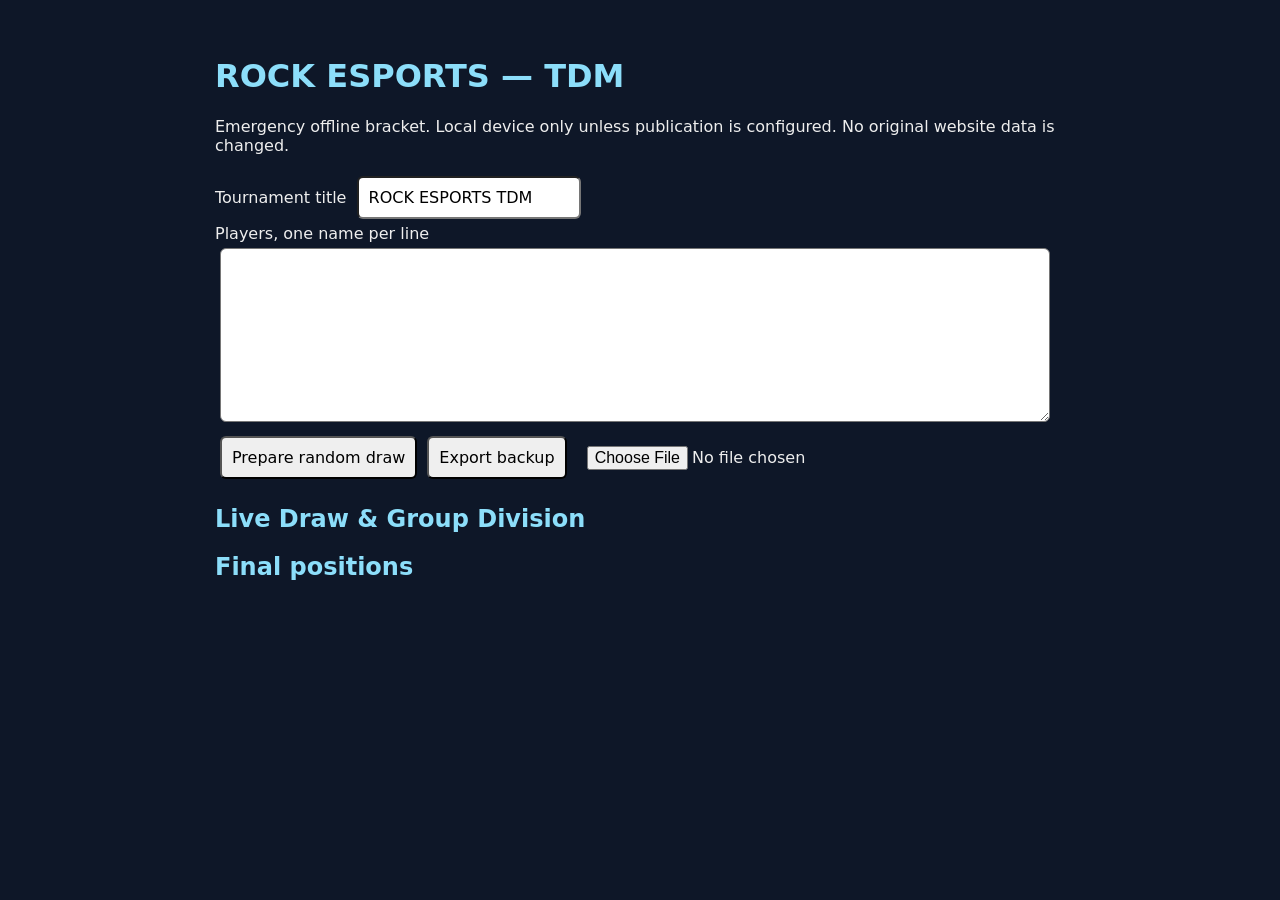
==== tdm-emergency.html @ fded47b9 "Add standalone local emergency TDM bracket with backup export" ====
<!doctype html>
<html lang="en"><meta charset="utf-8"><meta name="viewport" content="width=device-width,initial-scale=1"><title>ROCK ESPORTS TDM Recovery</title>
<style>body{font:16px system-ui;background:#0e1728;color:#eee;margin:20px auto;padding:16px;max-width:850px}input,textarea,select,button{font:inherit;padding:10px;margin:5px;border-radius:6px;max-width:95%}textarea{width:95%}article{border:1px solid #53647d;padding:12px;margin:10px 0;border-radius:8px}button{cursor:pointer}h1,h2{color:#8cdefa}small{display:block}input[type=number]{width:65px}</style>
<h1>ROCK ESPORTS — TDM</h1><p>Emergency offline bracket. Local device only unless publication is configured. No original website data is changed.</p>
<label>Tournament title <input id="title" value="ROCK ESPORTS TDM"></label><br><label>Players, one name per line<textarea id="names" rows="8"></textarea></label><button id="draw">Prepare random draw</button><button id="export">Export backup</button><input id="restore" type="file" accept=".json,application/json"><p id="status" role="status"></p><h2>Live Draw & Group Division</h2><div id="matches"></div><h2>Final positions</h2><div id="places"></div>
<script type="module">
import {sizes,graph,model} from "./rock-firebase-tdm-model.js";
import {advance} from "./rock-firebase-tdm-state.js";
const el=id=>document.getElementById(id),key="rock-tdm-recovery-local-v1";let s=null;
function say(t){el("status").textContent=t}
function persist(){localStorage.setItem(key,JSON.stringify(s));render()}
function shuffle(a){for(let i=a.length-1;i>0;i--){let j=crypto.getRandomValues(new Uint32Array(1))[0]%(i+1);[a[i],a[j]]=[a[j],a[i]]}return a}
function render(){el("matches").replaceChildren();el("places").replaceChildren();if(!s)return;const m=model(s);for(const x of m.matches){if(!s.draws.some(d=>d.matches.includes(x.id)))continue;const pair=m.pair(x),r=s.results[x.id],a=document.createElement("article"),label=document.createElement("b");label.textContent=x.id+" · "+pair.map(i=>s.participants[i]?.name||"Pending").join(" vs ");a.append(label);if(r){const p=document.createElement("p");p.textContent="Winner: "+s.participants[r.winner].name+" · "+r.scores.join(" – ");a.append(p)}else if(pair.every(Number.isInteger)&&(x.id!=="GF"||s.results.FP)){const scores=pair.map(()=>{const i=document.createElement("input");i.type="number";i.min=0;i.max=999;i.value=0;a.append(i);return i});const b=document.createElement("button");b.textContent="Confirm result";b.onclick=()=>{try{const v=scores.map(i=>Number(i.value));if(v[0]===v[1])throw Error("Scores cannot tie");if(!confirm("Confirm this result permanently?"))return;s=advance(s,"confirm",{match:x.id,winner:pair[v[0]>v[1]?0:1],scores:v},model);persist();say("Result saved locally")}catch(e){say(e.message)}};a.append(b)}el("matches").append(a)}m.places.forEach((p,i)=>{const row=document.createElement("p");row.textContent="#"+(i+1)+" "+(s.participants[p]?.name||"Pending");el("places").append(row)})}
el("draw").onclick=()=>{try{if(s&&!confirm("Replace local bracket? Export backup first."))return;const names=el("names").value.split(/\n/).map(n=>n.trim()).filter(Boolean),n=names.length;if(!sizes.includes(n)||new Set(names.map(x=>x.toLowerCase())).size!==n)throw Error("Enter exactly 8, 16, 24 or 32 unique names");const order=Array.from({length:n/2},(_,i)=>i),g=graph(n,order),at=new Date().toISOString();s={version:3,title:el("title").value.trim(),createdAt:at,scheduledAt:null,participants:shuffle(names).map(name=>({name,photo:"",logo:""})),order,bracket:g.matches,prizes:["","","",""],revealed:n,results:{},events:[{at,type:"INITIAL DRAW"}],draws:[{at,matches:g.initial.map(x=>x.id)}]};persist();say("Draw saved locally")}catch(e){say(e.message)}};
el("export").onclick=()=>{if(!s)return;const u=URL.createObjectURL(new Blob([JSON.stringify(s,null,2)],{type:"application/json"})),a=document.createElement("a");a.href=u;a.download="rock-tdm-backup.json";a.click();setTimeout(()=>URL.revokeObjectURL(u),1000)};
el("restore").onchange=async()=>{try{const t=JSON.parse(await el("restore").files[0].text());if(!sizes.includes(t.participants?.length)||!t.results||!Array.isArray(t.draws))throw Error("Invalid backup");model(t);if(s&&!confirm("Replace local bracket with backup?"))return;s=t;persist();say("Backup restored")}catch(e){say(e.message)}};
try{s=JSON.parse(localStorage.getItem(key));render()}catch(e){say(e.message)}
</script></html>
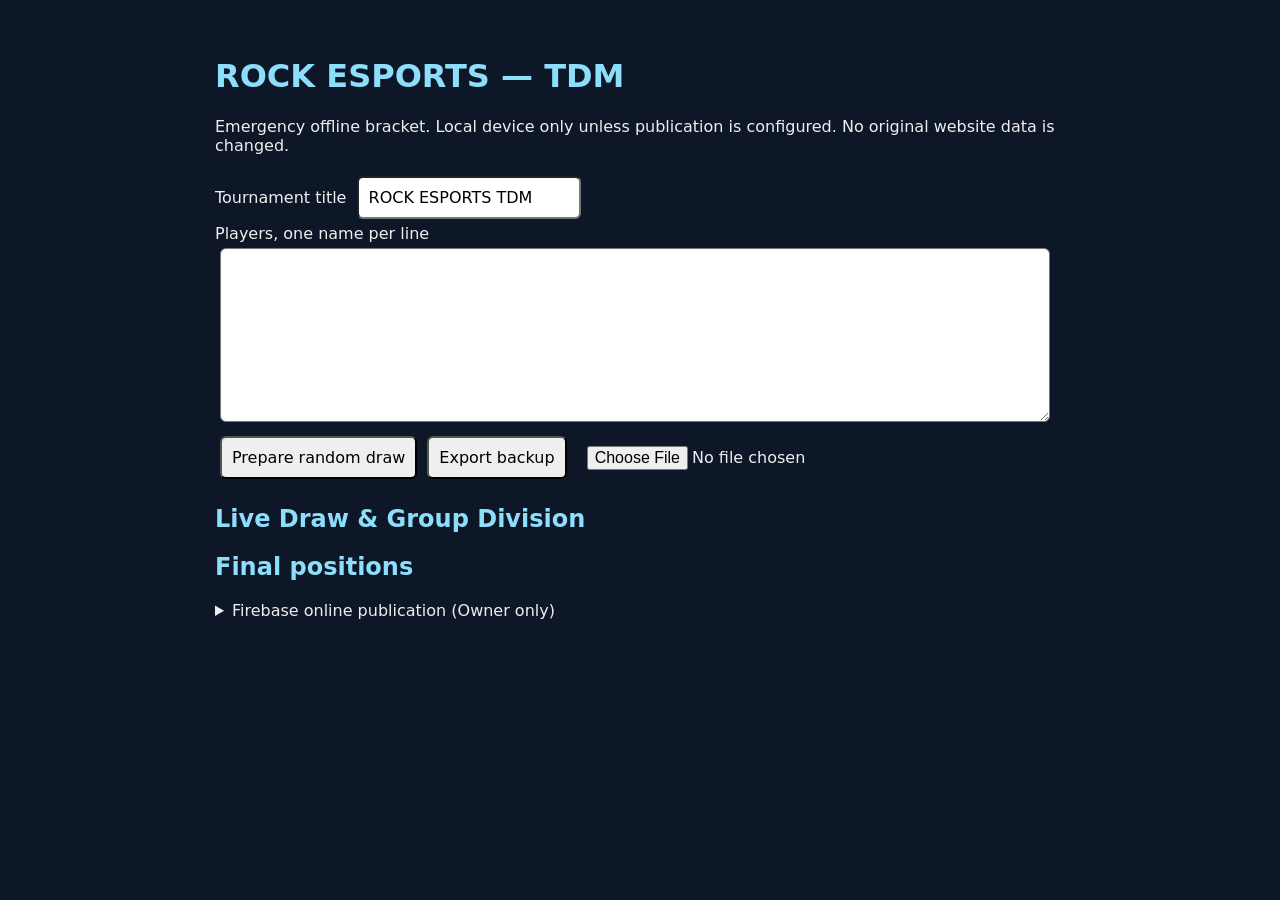
==== commit 3fd30d92: "Connect emergency TDM page to owner-authenticated Firebase public match publishing" ====
--- a/tdm-emergency.html
+++ b/tdm-emergency.html
@@ -3,7 +3,7 @@
 <style>body{font:16px system-ui;background:#0e1728;color:#eee;margin:20px auto;padding:16px;max-width:850px}input,textarea,select,button{font:inherit;padding:10px;margin:5px;border-radius:6px;max-width:95%}textarea{width:95%}article{border:1px solid #53647d;padding:12px;margin:10px 0;border-radius:8px}button{cursor:pointer}h1,h2{color:#8cdefa}small{display:block}input[type=number]{width:65px}</style>
 <h1>ROCK ESPORTS — TDM</h1><p>Emergency offline bracket. Local device only unless publication is configured. No original website data is changed.</p>
 <label>Tournament title <input id="title" value="ROCK ESPORTS TDM"></label><br><label>Players, one name per line<textarea id="names" rows="8"></textarea></label><button id="draw">Prepare random draw</button><button id="export">Export backup</button><input id="restore" type="file" accept=".json,application/json"><p id="status" role="status"></p><h2>Live Draw & Group Division</h2><div id="matches"></div><h2>Final positions</h2><div id="places"></div>
-<script type="module">
+<details><summary>Firebase online publication (Owner only)</summary><label>Firebase web configuration JSON<textarea id="fb-config" rows="5" autocomplete="off"></textarea></label><button id="fb-connect">Connect</button><label>Owner email<input id="fb-email" type="email" autocomplete="username"></label><label>Owner password<input id="fb-password" type="password" autocomplete="current-password"></label><button id="fb-login" disabled>Owner sign in</button><button id="fb-publish" disabled>Publish current match view</button><button id="fb-read" disabled>Read public match view</button><button id="fb-logout" disabled>Sign out</button><pre id="fb-status" style="white-space:pre-wrap"></pre></details><script type="module">
 import {sizes,graph,model} from "./rock-firebase-tdm-model.js";
 import {advance} from "./rock-firebase-tdm-state.js";
 const el=id=>document.getElementById(id),key="rock-tdm-recovery-local-v1";let s=null;
@@ -15,4 +15,12 @@
 el("export").onclick=()=>{if(!s)return;const u=URL.createObjectURL(new Blob([JSON.stringify(s,null,2)],{type:"application/json"})),a=document.createElement("a");a.href=u;a.download="rock-tdm-backup.json";a.click();setTimeout(()=>URL.revokeObjectURL(u),1000)};
 el("restore").onchange=async()=>{try{const t=JSON.parse(await el("restore").files[0].text());if(!sizes.includes(t.participants?.length)||!t.results||!Array.isArray(t.draws))throw Error("Invalid backup");model(t);if(s&&!confirm("Replace local bracket with backup?"))return;s=t;persist();say("Backup restored")}catch(e){say(e.message)}};
 try{s=JSON.parse(localStorage.getItem(key));render()}catch(e){say(e.message)}
+
+let fb,adapter;
+const fbSay=t=>el("fb-status").textContent=t;
+el("fb-connect").onclick=async()=>{try{const cfg=JSON.parse(el("fb-config").value);if(cfg.projectId!=="rock-esports")throw Error("Wrong project");globalThis.ROCK_FIREBASE_CONFIG=cfg;fb=await import("./rock-firebase-recovery.js");adapter=await import("./rock-firebase-tdm-adapter.js");el("fb-config").value="";el("fb-login").disabled=false;el("fb-read").disabled=false;el("fb-connect").disabled=true;fb.observeOwner(owner=>{el("fb-publish").disabled=!owner;el("fb-logout").disabled=!owner});fbSay(JSON.stringify(await fb.checkPublicAccess()));}catch(e){fbSay(e.message)}};
+el("fb-login").onclick=async()=>{try{await fb.login(el("fb-email").value,el("fb-password").value);fbSay("Owner login succeeded")}catch(e){fbSay(e.message)}finally{el("fb-password").value=""}};
+el("fb-publish").onclick=async()=>{try{if(!s)throw Error("Prepare draw first");if(!confirm("Publish current public match names and results?"))return;await adapter.publishMatchView(s,model);fbSay("Both public match views published")}catch(e){fbSay(e.message)}};
+el("fb-read").onclick=async()=>{try{fbSay(JSON.stringify(await fb.readPublic("tdm_group_division"),null,2))}catch(e){fbSay(e.message)}};
+el("fb-logout").onclick=async()=>{try{await fb.logout();fbSay("Signed out")}catch(e){fbSay(e.message)}};
 </script></html>
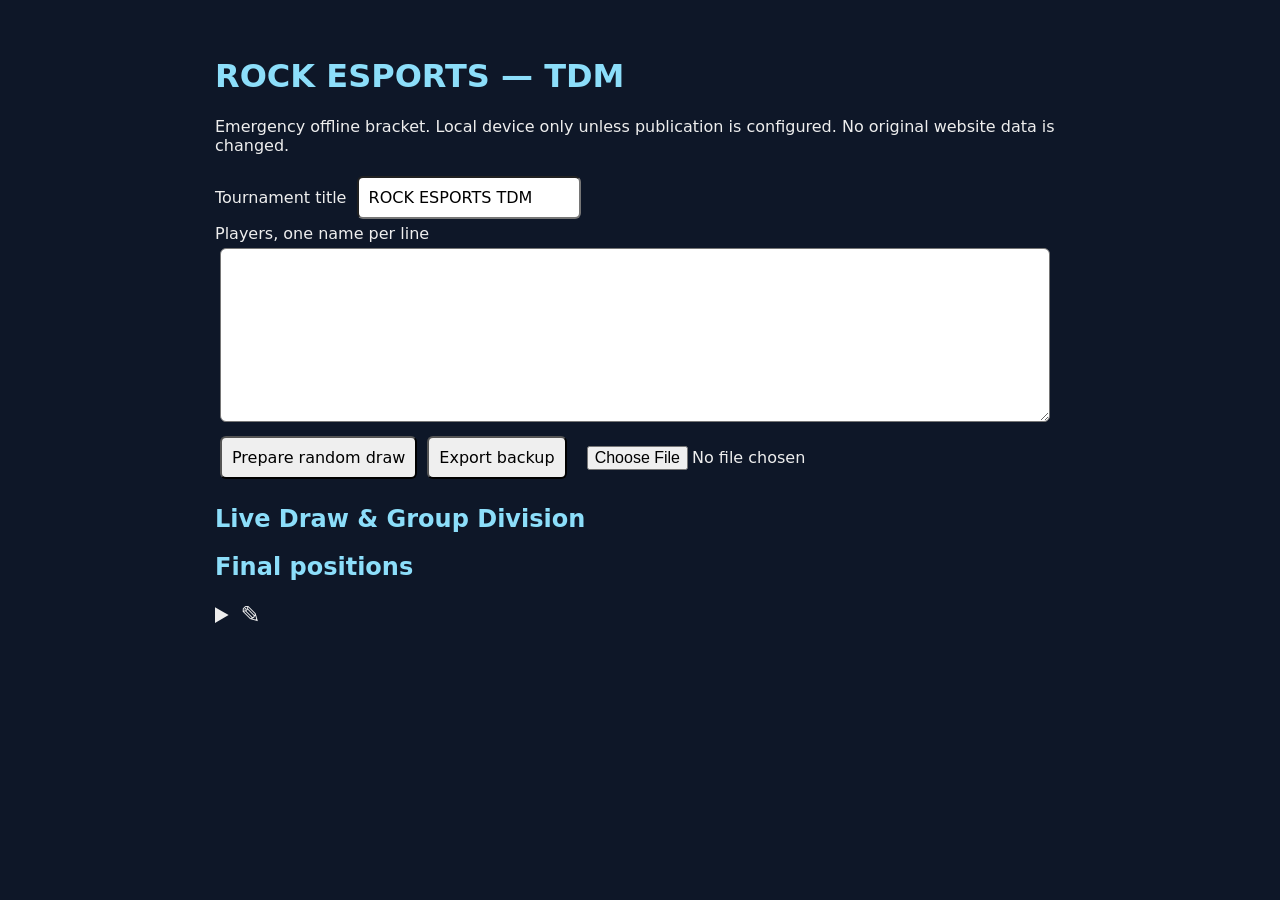
==== commit ca482347: "Add owner edit icon and remember Firebase web configuration on the emergency page" ====
--- a/tdm-emergency.html
+++ b/tdm-emergency.html
@@ -3,7 +3,7 @@
 <style>body{font:16px system-ui;background:#0e1728;color:#eee;margin:20px auto;padding:16px;max-width:850px}input,textarea,select,button{font:inherit;padding:10px;margin:5px;border-radius:6px;max-width:95%}textarea{width:95%}article{border:1px solid #53647d;padding:12px;margin:10px 0;border-radius:8px}button{cursor:pointer}h1,h2{color:#8cdefa}small{display:block}input[type=number]{width:65px}</style>
 <h1>ROCK ESPORTS — TDM</h1><p>Emergency offline bracket. Local device only unless publication is configured. No original website data is changed.</p>
 <label>Tournament title <input id="title" value="ROCK ESPORTS TDM"></label><br><label>Players, one name per line<textarea id="names" rows="8"></textarea></label><button id="draw">Prepare random draw</button><button id="export">Export backup</button><input id="restore" type="file" accept=".json,application/json"><p id="status" role="status"></p><h2>Live Draw & Group Division</h2><div id="matches"></div><h2>Final positions</h2><div id="places"></div>
-<details><summary>Firebase online publication (Owner only)</summary><label>Firebase web configuration JSON<textarea id="fb-config" rows="5" autocomplete="off"></textarea></label><button id="fb-connect">Connect</button><label>Owner email<input id="fb-email" type="email" autocomplete="username"></label><label>Owner password<input id="fb-password" type="password" autocomplete="current-password"></label><button id="fb-login" disabled>Owner sign in</button><button id="fb-publish" disabled>Publish current match view</button><button id="fb-read" disabled>Read public match view</button><button id="fb-logout" disabled>Sign out</button><pre id="fb-status" style="white-space:pre-wrap"></pre></details><script type="module">
+<details id="owner-panel"><summary aria-label="Owner edit" title="Owner edit" style="cursor:pointer;font-size:24px">✎</summary><p>Owner login — Firebase</p><label>Firebase web configuration JSON<textarea id="fb-config" rows="5" autocomplete="off"></textarea></label><button id="fb-connect">Connect (first setup only)</button><button id="fb-clear" type="button">Forget saved configuration</button><label>Owner email<input id="fb-email" type="email" autocomplete="username"></label><label>Owner password<input id="fb-password" type="password" autocomplete="current-password"></label><button id="fb-login" disabled>Owner sign in</button><button id="fb-publish" disabled>Publish current match view</button><button id="fb-read" disabled>Read public match view</button><button id="fb-logout" disabled>Sign out</button><pre id="fb-status" style="white-space:pre-wrap"></pre></details><script type="module">
 import {sizes,graph,model} from "./rock-firebase-tdm-model.js";
 import {advance} from "./rock-firebase-tdm-state.js";
 const el=id=>document.getElementById(id),key="rock-tdm-recovery-local-v1";let s=null;
@@ -16,11 +16,13 @@
 el("restore").onchange=async()=>{try{const t=JSON.parse(await el("restore").files[0].text());if(!sizes.includes(t.participants?.length)||!t.results||!Array.isArray(t.draws))throw Error("Invalid backup");model(t);if(s&&!confirm("Replace local bracket with backup?"))return;s=t;persist();say("Backup restored")}catch(e){say(e.message)}};
 try{s=JSON.parse(localStorage.getItem(key));render()}catch(e){say(e.message)}
 
-let fb,adapter;
+let fb,adapter; const configKey="rock-firebase-web-config-v1";
 const fbSay=t=>el("fb-status").textContent=t;
-el("fb-connect").onclick=async()=>{try{const cfg=JSON.parse(el("fb-config").value);if(cfg.projectId!=="rock-esports")throw Error("Wrong project");globalThis.ROCK_FIREBASE_CONFIG=cfg;fb=await import("./rock-firebase-recovery.js");adapter=await import("./rock-firebase-tdm-adapter.js");el("fb-config").value="";el("fb-login").disabled=false;el("fb-read").disabled=false;el("fb-connect").disabled=true;fb.observeOwner(owner=>{el("fb-publish").disabled=!owner;el("fb-logout").disabled=!owner});fbSay(JSON.stringify(await fb.checkPublicAccess()));}catch(e){fbSay(e.message)}};
-el("fb-login").onclick=async()=>{try{await fb.login(el("fb-email").value,el("fb-password").value);fbSay("Owner login succeeded")}catch(e){fbSay(e.message)}finally{el("fb-password").value=""}};
+el("fb-connect").onclick=async()=>{try{const cfg=JSON.parse(el("fb-config").value);if(cfg.projectId!=="rock-esports")throw Error("Wrong project");globalThis.ROCK_FIREBASE_CONFIG=cfg;fb=await import("./rock-firebase-recovery.js");adapter=await import("./rock-firebase-tdm-adapter.js");el("fb-config").value="";el("fb-login").disabled=false;el("fb-read").disabled=false;el("fb-connect").disabled=true;fb.observeOwner(owner=>{el("fb-publish").disabled=!owner;el("fb-logout").disabled=!owner});const check=await fb.checkPublicAccess();try{localStorage.setItem(configKey,JSON.stringify(cfg))}catch{}fbSay(JSON.stringify(check));}catch(e){fbSay(e.message)}};
+el("fb-login").onclick=async()=>{try{await fb.login(el("fb-email").value,el("fb-password").value);fbSay("Owner login succeeded. You can publish your tournament.")}catch(e){fbSay(e.message)}finally{el("fb-password").value=""}};
 el("fb-publish").onclick=async()=>{try{if(!s)throw Error("Prepare draw first");if(!confirm("Publish current public match names and results?"))return;await adapter.publishMatchView(s,model);fbSay("Both public match views published")}catch(e){fbSay(e.message)}};
 el("fb-read").onclick=async()=>{try{fbSay(JSON.stringify(await fb.readPublic("tdm_group_division"),null,2))}catch(e){fbSay(e.message)}};
 el("fb-logout").onclick=async()=>{try{await fb.logout();fbSay("Signed out")}catch(e){fbSay(e.message)}};
+el("fb-clear").onclick=()=>{localStorage.removeItem(configKey);location.reload()};
+try{const saved=localStorage.getItem(configKey);if(saved){el("fb-config").value=saved;el("fb-connect").click()}}catch(e){fbSay(e.message)}
 </script></html>
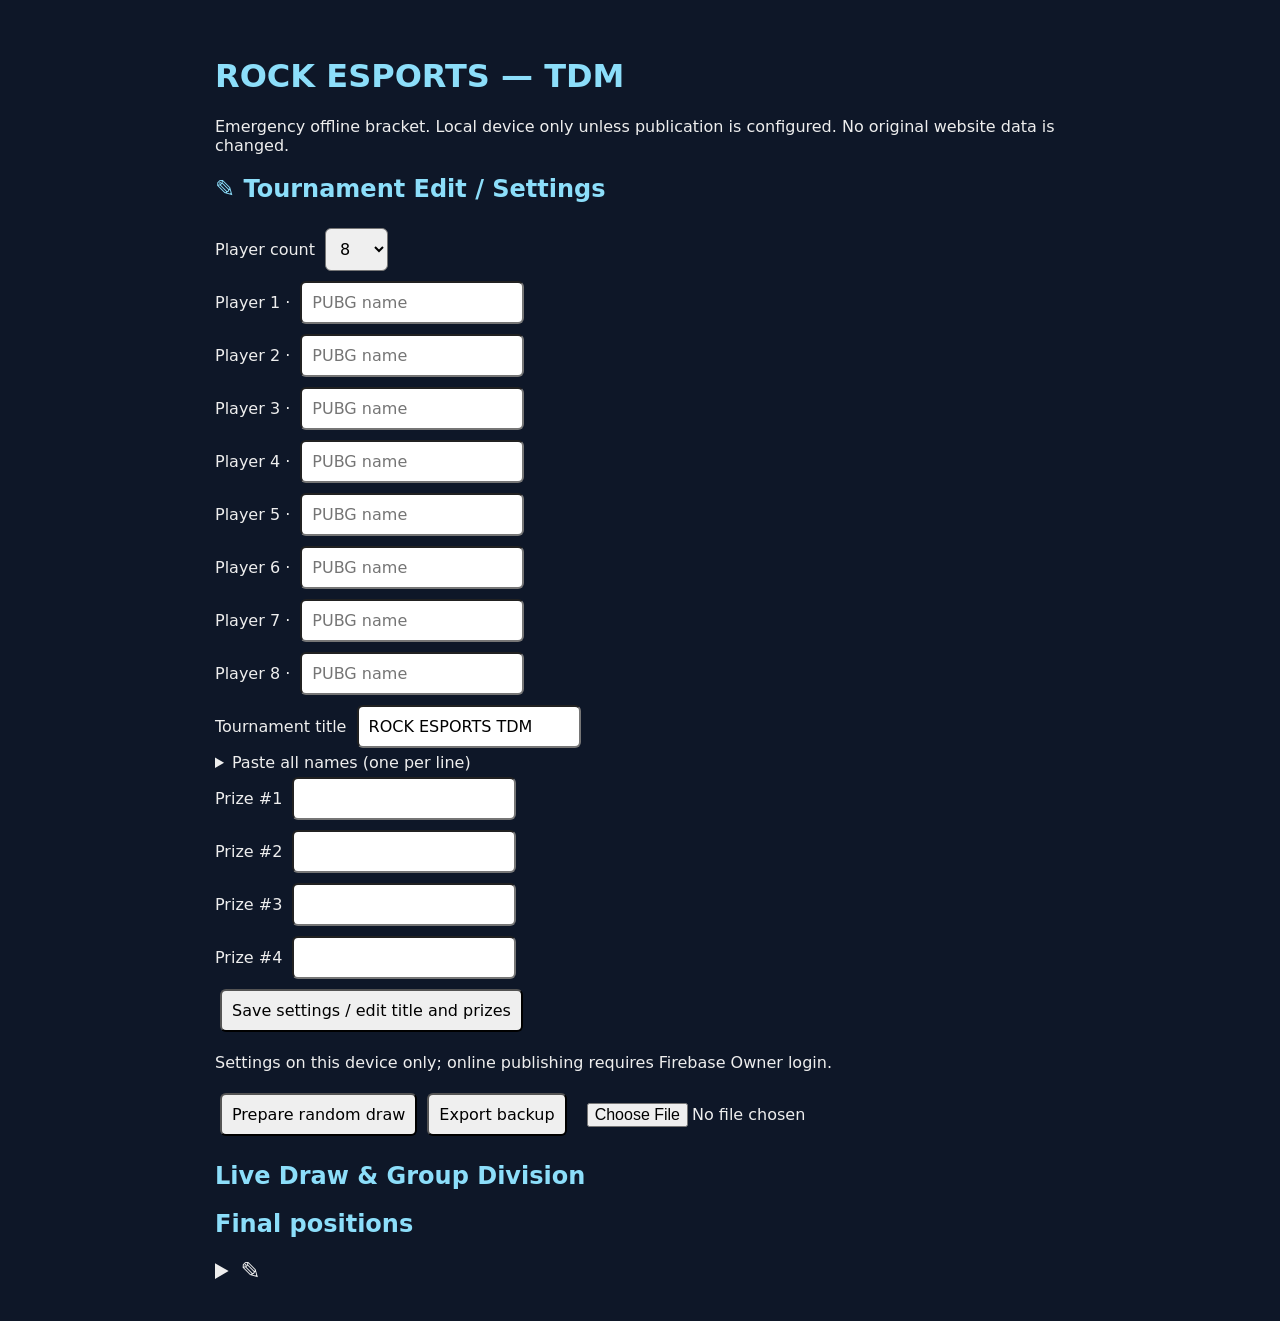
==== commit ce5c7de1: "Add explicit 8–32 player setup fields and editable title/prizes to emergency tournament page" ====
--- a/tdm-emergency.html
+++ b/tdm-emergency.html
@@ -2,7 +2,7 @@
 <html lang="en"><meta charset="utf-8"><meta name="viewport" content="width=device-width,initial-scale=1"><title>ROCK ESPORTS TDM Recovery</title>
 <style>body{font:16px system-ui;background:#0e1728;color:#eee;margin:20px auto;padding:16px;max-width:850px}input,textarea,select,button{font:inherit;padding:10px;margin:5px;border-radius:6px;max-width:95%}textarea{width:95%}article{border:1px solid #53647d;padding:12px;margin:10px 0;border-radius:8px}button{cursor:pointer}h1,h2{color:#8cdefa}small{display:block}input[type=number]{width:65px}</style>
 <h1>ROCK ESPORTS — TDM</h1><p>Emergency offline bracket. Local device only unless publication is configured. No original website data is changed.</p>
-<label>Tournament title <input id="title" value="ROCK ESPORTS TDM"></label><br><label>Players, one name per line<textarea id="names" rows="8"></textarea></label><button id="draw">Prepare random draw</button><button id="export">Export backup</button><input id="restore" type="file" accept=".json,application/json"><p id="status" role="status"></p><h2>Live Draw & Group Division</h2><div id="matches"></div><h2>Final positions</h2><div id="places"></div>
+<section id="local-settings"><h2>✎ Tournament Edit / Settings</h2><label>Player count <select id="player-count"><option>8</option><option>16</option><option>24</option><option>32</option></select></label><div id="player-fields"></div><label>Tournament title <input id="title" value="ROCK ESPORTS TDM"></label><br><details><summary>Paste all names (one per line)</summary><textarea id="names" rows="8"></textarea><button id="fill-names">Fill player fields</button></details><div id="prize-fields"></div><button id="save-settings">Save settings / edit title and prizes</button><p>Settings on this device only; online publishing requires Firebase Owner login.</p><button id="draw">Prepare random draw</button><button id="export">Export backup</button><input id="restore" type="file" accept=".json,application/json"></section><p id="status" role="status"></p><h2>Live Draw & Group Division</h2><div id="matches"></div><h2>Final positions</h2><div id="places"></div>
 <details id="owner-panel"><summary aria-label="Owner edit" title="Owner edit" style="cursor:pointer;font-size:24px">✎</summary><p>Owner login — Firebase</p><label>Firebase web configuration JSON<textarea id="fb-config" rows="5" autocomplete="off"></textarea></label><button id="fb-connect">Connect (first setup only)</button><button id="fb-clear" type="button">Forget saved configuration</button><label>Owner email<input id="fb-email" type="email" autocomplete="username"></label><label>Owner password<input id="fb-password" type="password" autocomplete="current-password"></label><button id="fb-login" disabled>Owner sign in</button><button id="fb-publish" disabled>Publish current match view</button><button id="fb-read" disabled>Read public match view</button><button id="fb-logout" disabled>Sign out</button><pre id="fb-status" style="white-space:pre-wrap"></pre></details><script type="module">
 import {sizes,graph,model} from "./rock-firebase-tdm-model.js";
 import {advance} from "./rock-firebase-tdm-state.js";
@@ -11,10 +11,16 @@
 function persist(){localStorage.setItem(key,JSON.stringify(s));render()}
 function shuffle(a){for(let i=a.length-1;i>0;i--){let j=crypto.getRandomValues(new Uint32Array(1))[0]%(i+1);[a[i],a[j]]=[a[j],a[i]]}return a}
 function render(){el("matches").replaceChildren();el("places").replaceChildren();if(!s)return;const m=model(s);for(const x of m.matches){if(!s.draws.some(d=>d.matches.includes(x.id)))continue;const pair=m.pair(x),r=s.results[x.id],a=document.createElement("article"),label=document.createElement("b");label.textContent=x.id+" · "+pair.map(i=>s.participants[i]?.name||"Pending").join(" vs ");a.append(label);if(r){const p=document.createElement("p");p.textContent="Winner: "+s.participants[r.winner].name+" · "+r.scores.join(" – ");a.append(p)}else if(pair.every(Number.isInteger)&&(x.id!=="GF"||s.results.FP)){const scores=pair.map(()=>{const i=document.createElement("input");i.type="number";i.min=0;i.max=999;i.value=0;a.append(i);return i});const b=document.createElement("button");b.textContent="Confirm result";b.onclick=()=>{try{const v=scores.map(i=>Number(i.value));if(v[0]===v[1])throw Error("Scores cannot tie");if(!confirm("Confirm this result permanently?"))return;s=advance(s,"confirm",{match:x.id,winner:pair[v[0]>v[1]?0:1],scores:v},model);persist();say("Result saved locally")}catch(e){say(e.message)}};a.append(b)}el("matches").append(a)}m.places.forEach((p,i)=>{const row=document.createElement("p");row.textContent="#"+(i+1)+" "+(s.participants[p]?.name||"Pending");el("places").append(row)})}
-el("draw").onclick=()=>{try{if(s&&!confirm("Replace local bracket? Export backup first."))return;const names=el("names").value.split(/\n/).map(n=>n.trim()).filter(Boolean),n=names.length;if(!sizes.includes(n)||new Set(names.map(x=>x.toLowerCase())).size!==n)throw Error("Enter exactly 8, 16, 24 or 32 unique names");const order=Array.from({length:n/2},(_,i)=>i),g=graph(n,order),at=new Date().toISOString();s={version:3,title:el("title").value.trim(),createdAt:at,scheduledAt:null,participants:shuffle(names).map(name=>({name,photo:"",logo:""})),order,bracket:g.matches,prizes:["","","",""],revealed:n,results:{},events:[{at,type:"INITIAL DRAW"}],draws:[{at,matches:g.initial.map(x=>x.id)}]};persist();say("Draw saved locally")}catch(e){say(e.message)}};
+el("draw").onclick=()=>{try{if(s&&!confirm("Replace local bracket? Export backup first."))return;const names=[...el("player-fields").querySelectorAll("input")].map(i=>i.value.trim()),n=names.length;if(names.some(x=>!x))throw Error("Fill every player name");if(!sizes.includes(n)||new Set(names.map(x=>x.toLowerCase())).size!==n)throw Error("Enter exactly 8, 16, 24 or 32 unique names");const order=Array.from({length:n/2},(_,i)=>i),g=graph(n,order),at=new Date().toISOString();s={version:3,title:el("title").value.trim(),createdAt:at,scheduledAt:null,participants:shuffle(names).map(name=>({name,photo:"",logo:""})),order,bracket:g.matches,prizes:[...el("prize-fields").querySelectorAll("input")].map(i=>i.value.trim()),revealed:n,results:{},events:[{at,type:"INITIAL DRAW"}],draws:[{at,matches:g.initial.map(x=>x.id)}]};saveSettings();persist();say("Draw saved locally")}catch(e){say(e.message)}};
 el("export").onclick=()=>{if(!s)return;const u=URL.createObjectURL(new Blob([JSON.stringify(s,null,2)],{type:"application/json"})),a=document.createElement("a");a.href=u;a.download="rock-tdm-backup.json";a.click();setTimeout(()=>URL.revokeObjectURL(u),1000)};
 el("restore").onchange=async()=>{try{const t=JSON.parse(await el("restore").files[0].text());if(!sizes.includes(t.participants?.length)||!t.results||!Array.isArray(t.draws))throw Error("Invalid backup");model(t);if(s&&!confirm("Replace local bracket with backup?"))return;s=t;persist();say("Backup restored")}catch(e){say(e.message)}};
-try{s=JSON.parse(localStorage.getItem(key));render()}catch(e){say(e.message)}
+function setupFields(values=[]){const host=el("player-fields");host.replaceChildren();for(let i=0;i<Number(el("player-count").value);i++){const label=document.createElement("label"),input=document.createElement("input");label.style.display="block";label.textContent="Player "+(i+1)+" · ";input.placeholder="PUBG name";input.value=values[i]||"";label.append(input);host.append(label)}}
+function setupPrizes(values=[]){const host=el("prize-fields");host.replaceChildren();for(let i=0;i<4;i++){const label=document.createElement("label"),input=document.createElement("input");label.style.display="block";label.textContent="Prize #"+(i+1)+" ";input.value=values[i]||"";label.append(input);host.append(label)}}
+function saveSettings(){const settings={title:el("title").value.trim(),count:Number(el("player-count").value),names:[...el("player-fields").querySelectorAll("input")].map(i=>i.value),prizes:[...el("prize-fields").querySelectorAll("input")].map(i=>i.value)};localStorage.setItem(key+"-settings",JSON.stringify(settings));return settings}
+el("player-count").onchange=()=>setupFields([...el("player-fields").querySelectorAll("input")].map(i=>i.value));
+el("fill-names").onclick=()=>{const names=el("names").value.split(/\n/).map(x=>x.trim()).filter(Boolean);if(!sizes.includes(names.length)){say("Paste 8, 16, 24 or 32 names");return}el("player-count").value=names.length;setupFields(names)};
+el("save-settings").onclick=()=>{try{const settings=saveSettings();if(s){s.title=settings.title||s.title;s.prizes=settings.prizes;persist()}say("Settings saved on this device. Use Prepare random draw for a new roster.")}catch(e){say(e.message)}};
+try{s=JSON.parse(localStorage.getItem(key));const settings=JSON.parse(localStorage.getItem(key+"-settings"))||{};el("player-count").value=settings.count||s?.participants.length||8;el("title").value=settings.title||s?.title||"ROCK ESPORTS TDM";setupFields(settings.names||s?.participants.map(p=>p.name)||[]);setupPrizes(settings.prizes||s?.prizes||[]);render()}catch(e){setupFields();setupPrizes();say(e.message)}
 
 let fb,adapter; const configKey="rock-firebase-web-config-v1";
 const fbSay=t=>el("fb-status").textContent=t;
